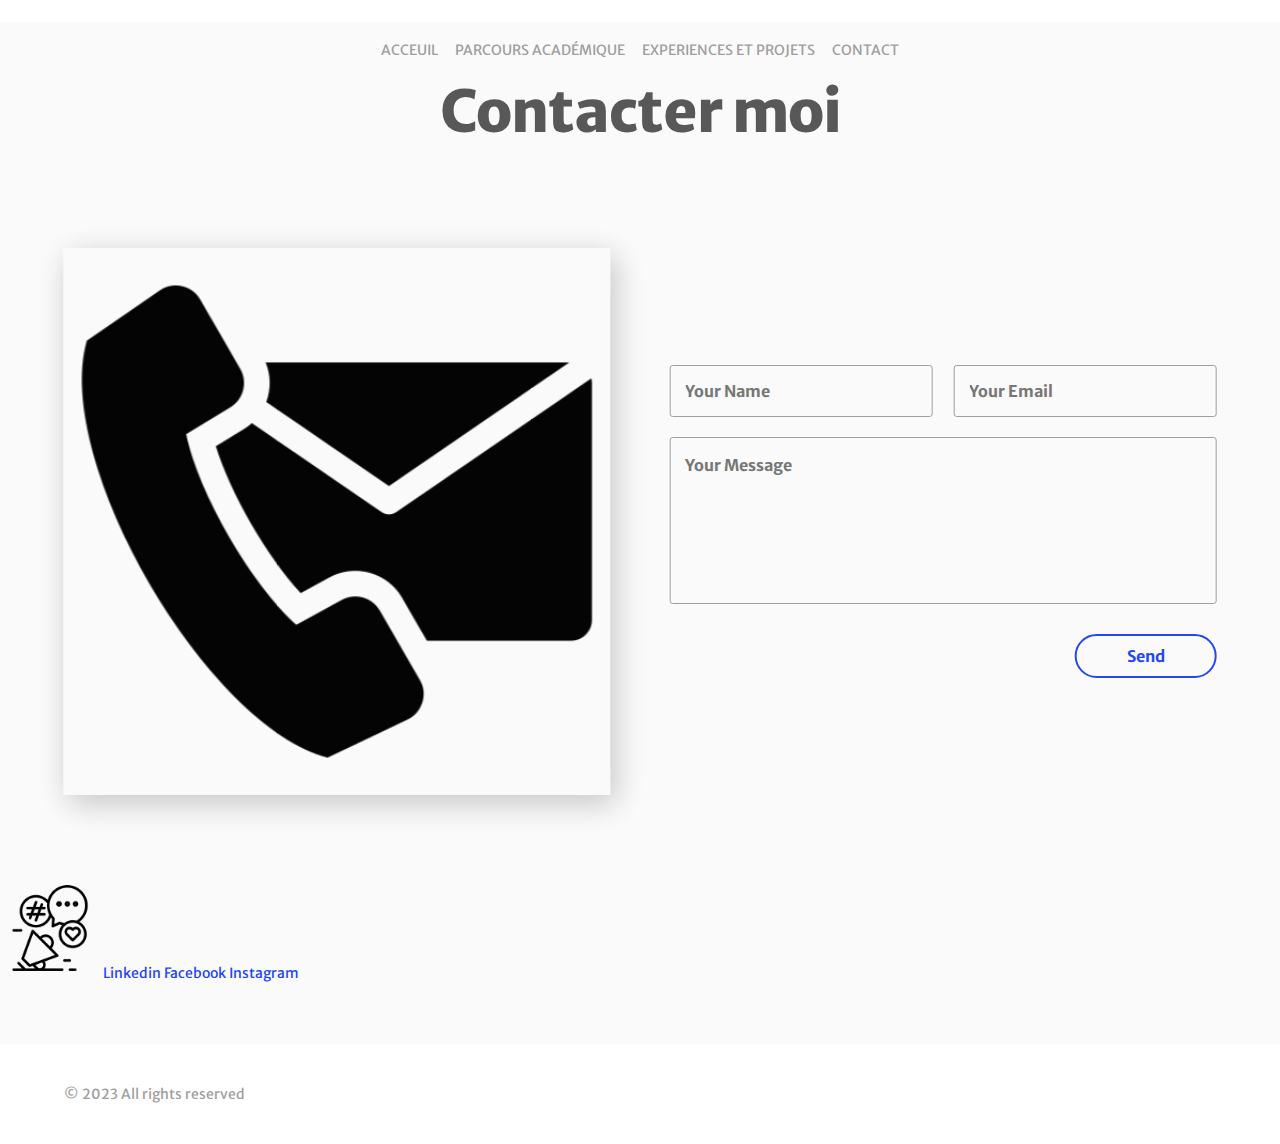
==== contact.html @ 33081915 "version2" ====
<!DOCTYPE html>
<html lang="en">
<head>
  <title>Contacter moi</title>
  <link rel="stylesheet" href="css/main.css">
</head>
<body>
	
	<!-- SECTION: Splashscreen --> 
	<div class="splashscreen">
		<div class="preloader">
			<span class="preloader__text">Loading</span>
		</div>
	</div> 
	<!-- END SECTION: Splashscreen -->
	
	<!-- SECTION: Intro -->
	<header class="header">
		<!-- SECTION: Navigation -->
	<div id="top" class="navigation">
		<div class="navigation__wrapper wrapper--large">
			<!-- <a class="navigation__logo logo" href="#0">Logo</a> -->
			<nav class="navigation__container">
				<ul class="navigation__list">
					<li><a href="index.html">Acceuil</a></li>
					<li><a href="parcours.html">Parcours académique</a></li>
					<li><a href="experience.html">experiences et projets</a></li>
					<li><a href="contact.html">contact</a></li>
				</ul>
			</nav>
		</div>
	</div>
	<!-- END SECTION: Navigation -->
	</header>
	<!-- END SECTION: Intro -->
	<br>
	<main role="main">		
		<!-- SECTION: Contact -->
		<section id="contact" class="contact">
			<h1 class="contact__heading title">Contacter moi</h1>
			<div class="contact__wrapper wrapper--large">
				<div class="contact__visual">
					<img src="images/contact-us.png" width="100px" >
				</div>
				<!-- Simple form setup: formspree.io -->
				<form class="contact__form">
					<input class="contact__form-el contact__form-el--name" type="text" placeholder="Your Name" spellcheck="false">
					<input class="contact__form-el contact__form-el--email" type="email" placeholder="Your Email" spellcheck="false">
					<textarea class="contact__form-el contact__form-el--message" placeholder="Your Message"></textarea>
					<input class="contact__form-el contact__form-el--submit" type="submit" value="Send">
				</form>
			</div>
			<br>
			<section class="socialmedia">
				<img src="images/social-media.png" width="100px">
				<a class="Linkedin_link" href="https://www.linkedin.com/in/aymen-chagra-247b461b4/?originalSubdomain=tn" target="_blank">Linkedin</a>
				<a class="Linkedin_link" href="https://www.facebook.com/medaymen.chagra/" target="_blank">Facebook</a>
				<a class="Linkedin_link" href="https://www.instagram.com/medaymenchagra/" target="_blank">Instagram</a>
			</section>
		</section>
		<!-- END SECTION: Contact -->
	</main>
	<!-- SECTION: Footer -->

	<footer class="footer">
		<div class="footer__wrapper wrapper--large">
			<p class="footer__copyright no-margin">&copy; 2023 All rights reserved</p>
			
		</div>
	</footer>
	<!-- END SECTION: Footer -->

	<script src="https://ajax.googleapis.com/ajax/libs/jquery/2.2.4/jquery.min.js"></script>
	<script src="js/functions-min.js"></script>

</body>
</html>
---- css/main.css ----
/*! normalize.css v3.0.2 | MIT License | git.io/normalize */@import 'https://fonts.googleapis.com/css?family=Allura|Merriweather+Sans:400,700,800';html{font-family:sans-serif;-ms-text-size-adjust:100%;-webkit-text-size-adjust:100%}body{margin:0}article,aside,details,figcaption,figure,footer,header,hgroup,main,menu,nav,section,summary{display:block}audio,canvas,progress,video{display:inline-block;vertical-align:baseline}audio:not([controls]){display:none;height:0}[hidden],template{display:none}a{background-color:transparent}a:active,a:hover{outline:0}abbr[title]{border-bottom:1px dotted}b,strong{font-weight:bold}dfn{font-style:italic}h1{font-size:2em;margin:0.67em 0}mark{background:#ff0;color:#000}small{font-size:80%}sub,sup{font-size:75%;line-height:0;position:relative;vertical-align:baseline}sup{top:-0.5em}sub{bottom:-0.25em}img{border:0}svg:not(:root){overflow:hidden}figure{margin:1em 40px}hr{box-sizing:content-box;height:0}pre{overflow:auto}code,kbd,pre,samp{font-family:monospace, monospace;font-size:1em}button,input,optgroup,select,textarea{color:inherit;font:inherit;margin:0}button{overflow:visible}button,select{text-transform:none}button,html input[type="button"],input[type="reset"],input[type="submit"]{-webkit-appearance:button;cursor:pointer}button[disabled],html input[disabled]{cursor:default}button::-moz-focus-inner,input::-moz-focus-inner{border:0;padding:0}input{line-height:normal}input[type="checkbox"],input[type="radio"]{box-sizing:border-box;padding:0}input[type="number"]::-webkit-inner-spin-button,input[type="number"]::-webkit-outer-spin-button{height:auto}input[type="search"]{-webkit-appearance:textfield;box-sizing:content-box}input[type="search"]::-webkit-search-cancel-button,input[type="search"]::-webkit-search-decoration{-webkit-appearance:none}fieldset{border:1px solid #c0c0c0;margin:0 2px;padding:0.35em 0.625em 0.75em}legend{border:0;padding:0}textarea{overflow:auto}optgroup{font-weight:bold}table{border-collapse:collapse;border-spacing:0}td,th{padding:0}body{background-color:#fff;font-size:14px;line-height:1.6;font-family:"Merriweather Sans",sans-serif;color:#9e9e9e;-webkit-font-smoothing:antialiased;-webkit-text-size-adjust:100%;overflow-x:hidden}.gigantic,.huge,.large,.bigger,.big,h1,h2,h3,h4,h5,h6{color:#222;font-weight:bold}.gigantic{font-size:110px;line-height:1.09;letter-spacing:-2px}.huge,h1{font-size:68px;line-height:1.05;letter-spacing:-1px}.large,h2{font-size:42px;line-height:1.14}.bigger,h3{font-size:26px;line-height:1.38}.big,h4{font-size:22px;line-height:1.38}.small,small{font-size:10px;line-height:1.2}p{margin:0 0 20px 0}em{font-style:italic}strong{font-weight:bold}hr{border:solid #ddd;border-width:1px 0 0;clear:both;margin:10px 0 30px;height:0}::-moz-selection{background:#FFF498}::selection{background:#FFF498}img::-moz-selection{background:transparent}img::selection{background:transparent}body{-webkit-tap-highlight-color:#FFF498}.no-margin{margin:0}.no-padding{padding:0}a{display:inline-block;color:#2046f2;text-decoration:none}ul,ol{margin:0;padding:0;list-style:none}input,textarea{outline:none}.bold{font-weight:700}.italic{font-style:italic}.wrapper,.wrapper--small,.wrapper--large{position:relative;max-width:90%;height:100%;margin:0 auto}.wrapper--small{width:980px}.wrapper--large{width:1170px}.splashscreen{position:fixed;top:0;left:0;display:-webkit-box;display:-webkit-flex;display:-ms-flexbox;display:flex;width:100%;height:100%;-webkit-box-align:center;-webkit-align-items:center;-ms-flex-align:center;align-items:center;-webkit-box-pack:center;-webkit-justify-content:center;-ms-flex-pack:center;justify-content:center;background-color:#fff;z-index:100;-webkit-transition:opacity .4s .4s;transition:opacity .4s .4s}.splashscreen--is-hidden{opacity:0}.splashscreen--is-hidden .preloader{opacity:0}.preloader{position:relative;width:200px;height:150px;-webkit-transition:opacity .4s;transition:opacity .4s}.preloader::before{content:"";position:absolute;top:0;left:0;right:45px;bottom:0;border:10px solid #2046f2;-webkit-animation:fadeInOut 1.6s linear infinite;animation:fadeInOut 1.6s linear infinite}.preloader__text{position:absolute;top:50%;right:0;-webkit-transform:translateY(-50%);transform:translateY(-50%);padding:10px 0;color:#585858;font-size:32px;font-weight:800;background-color:#fff}.logo{color:#585858;font-size:34px;font-weight:800;text-transform:uppercase}.transform-link{font-weight:700}.transform-link::after{content:"";display:block;width:100%;height:1px;background-color:#2046f2;-webkit-transition:-webkit-transform .2s ease-out;transition:-webkit-transform .2s ease-out;transition:transform .2s ease-out;transition:transform .2s ease-out, -webkit-transform .2s ease-out}.transform-link:hover::after{-webkit-transform:translateY(3px) scaleY(3);transform:translateY(3px) scaleY(3)}.button,button,input[type="submit"],input[type="reset"],input[type="button"]{display:inline-block;padding:5px 25px;color:#2046f2;font-weight:700;text-decoration:none;background-color:transparent;border-radius:25px;border:2px solid #2046f2;cursor:pointer;-webkit-transition:.2s all ease-in-out;transition:.2s all ease-in-out}.button:hover,.button:active,.button:focus,button:hover,button:active,button:focus,input[type="submit"]:hover,input[type="submit"]:active,input[type="submit"]:focus,input[type="reset"]:hover,input[type="reset"]:active,input[type="reset"]:focus,input[type="button"]:hover,input[type="button"]:active,input[type="button"]:focus{color:#6882f6;border-color:#6882f6}.blurb--framed{padding:15px 0;background-color:#fafafa}.blurb__heading{margin:0 0 15px 0;color:#585858;font-size:58px;font-weight:800}.blurb__copy{font-weight:700}.blurb__copy--tight{max-width:300px}.title{margin:0 0 45px 0;color:#585858;font-size:58px;font-weight:800;text-align:center}@-webkit-keyframes fadeInOut{0%{opacity:1}50%{opacity:.5}100%{opacity:1}}@keyframes fadeInOut{0%{opacity:1}50%{opacity:.5}100%{opacity:1}}@-webkit-keyframes scrollDown{0%{-webkit-transform:translate(-12px, 0px);transform:translate(-12px, 0px);opacity:0}75%{-webkit-transform:translate(-12px, 45px);transform:translate(-12px, 45px);opacity:1}100%{-webkit-transform:translate(-12px, 45px);transform:translate(-12px, 45px);opacity:0}}@keyframes scrollDown{0%{-webkit-transform:translate(-12px, 0px);transform:translate(-12px, 0px);opacity:0}75%{-webkit-transform:translate(-12px, 45px);transform:translate(-12px, 45px);opacity:1}100%{-webkit-transform:translate(-12px, 45px);transform:translate(-12px, 45px);opacity:0}}@-webkit-keyframes scaleUp{0%{-webkit-transform:scale(.95);transform:scale(.95)}100%{-webkit-transform:scale(1);transform:scale(1)}}@keyframes scaleUp{0%{-webkit-transform:scale(.95);transform:scale(.95)}100%{-webkit-transform:scale(1);transform:scale(1)}}.navigation{position:absolute;width:100%;height:100px;z-index:10}.navigation__wrapper{display:-webkit-box;display:-webkit-flex;display:-ms-flexbox;display:flex;-webkit-box-align:center;-webkit-align-items:center;-ms-flex-align:center;align-items:center;-webkit-box-pack:justify;-webkit-justify-content:space-between;-ms-flex-pack:justify;justify-content:space-between}.navigation__container{position:absolute;top:50%;left:50%;-webkit-transform:translate(-50%, -50%);transform:translate(-50%, -50%);width:45%}.navigation__list{display:-webkit-box;display:-webkit-flex;display:-ms-flexbox;display:flex;-webkit-box-pack:justify;-webkit-justify-content:space-between;-ms-flex-pack:justify;justify-content:space-between}.navigation__list>li a{color:#9e9e9e;text-transform:uppercase;-webkit-transition:color .2s ease-in-out;transition:color .2s ease-in-out}.navigation__list>li a:hover{color:#787878}.navigation__burger{display:none}@media (max-width: 991px){.navigation__cta{display:none}.navigation__container{position:fixed;top:0;left:0;-webkit-transform:translate(0, 0);transform:translate(0, 0);display:-webkit-box;display:-webkit-flex;display:-ms-flexbox;display:flex;width:100%;height:100%;-webkit-box-align:center;-webkit-align-items:center;-ms-flex-align:center;align-items:center;-webkit-box-pack:center;-webkit-justify-content:center;-ms-flex-pack:center;justify-content:center;background-color:#fff;opacity:0;visibility:hidden;-webkit-transition:visibility 0s .4s,opacity .4s;transition:visibility 0s .4s,opacity .4s}.navigation__container--is-open{opacity:1;visibility:visible;-webkit-transition:visibility 0s,opacity .4s;transition:visibility 0s,opacity .4s}.navigation__container--is-open .navigation__list>li:nth-child(1) a{-webkit-transition:color .2s ease-in-out,-webkit-transform .2s .4s;transition:color .2s ease-in-out,-webkit-transform .2s .4s;transition:transform .2s .4s,color .2s ease-in-out;transition:transform .2s .4s,color .2s ease-in-out,-webkit-transform .2s .4s}.navigation__container--is-open .navigation__list>li:nth-child(2) a{-webkit-transition:color .2s ease-in-out,-webkit-transform .2s .6s;transition:color .2s ease-in-out,-webkit-transform .2s .6s;transition:transform .2s .6s,color .2s ease-in-out;transition:transform .2s .6s,color .2s ease-in-out,-webkit-transform .2s .6s}.navigation__container--is-open .navigation__list>li:nth-child(3) a{-webkit-transition:color .2s ease-in-out,-webkit-transform .2s .8s;transition:color .2s ease-in-out,-webkit-transform .2s .8s;transition:transform .2s .8s,color .2s ease-in-out;transition:transform .2s .8s,color .2s ease-in-out,-webkit-transform .2s .8s}.navigation__container--is-open .navigation__list>li:nth-child(4) a{-webkit-transition:color .2s ease-in-out,-webkit-transform .2s 1s;transition:color .2s ease-in-out,-webkit-transform .2s 1s;transition:transform .2s 1s,color .2s ease-in-out;transition:transform .2s 1s,color .2s ease-in-out,-webkit-transform .2s 1s}.navigation__container--is-open .navigation__list>li a{-webkit-transform:translateY(0);transform:translateY(0)}.navigation__container--is-open .navigation__list>li a:hover{color:#c4c4c4}.navigation__list{height:250px;-webkit-box-orient:vertical;-webkit-box-direction:normal;-webkit-flex-direction:column;-ms-flex-direction:column;flex-direction:column;-webkit-box-align:center;-webkit-align-items:center;-ms-flex-align:center;-ms-grid-row-align:center;align-items:center}.navigation__list>li{overflow:hidden}.navigation__list>li a{-webkit-transform:translateY(100%);transform:translateY(100%);color:#585858;font-weight:700;-webkit-transition:-webkit-transform 0s .4s;transition:-webkit-transform 0s .4s;transition:transform 0s .4s;transition:transform 0s .4s, -webkit-transform 0s .4s}.navigation__burger{position:relative;display:-webkit-box;display:-webkit-flex;display:-ms-flexbox;display:flex;width:35px;height:27px;-webkit-box-orient:vertical;-webkit-box-direction:normal;-webkit-flex-direction:column;-ms-flex-direction:column;flex-direction:column;-webkit-box-pack:justify;-webkit-justify-content:space-between;-ms-flex-pack:justify;justify-content:space-between;cursor:pointer}.navigation__burger--is-open .navigation__burger-el{-webkit-transition:opacity .2s,-webkit-transform .4s;transition:opacity .2s,-webkit-transform .4s;transition:transform .4s,opacity .2s;transition:transform .4s,opacity .2s,-webkit-transform .4s}.navigation__burger--is-open .navigation__burger-el--top{-webkit-transform:rotate(45deg);transform:rotate(45deg)}.navigation__burger--is-open .navigation__burger-el--bottom{-webkit-transform:rotate(-45deg);transform:rotate(-45deg)}.navigation__burger--is-open .navigation__burger-el--middle{opacity:0}.navigation__burger-el{display:block;width:100%;height:3px;background-color:#585858;-webkit-transition:opacity .2s .2s,-webkit-transform .4s;transition:opacity .2s .2s,-webkit-transform .4s;transition:transform .4s,opacity .2s .2s;transition:transform .4s,opacity .2s .2s,-webkit-transform .4s}.navigation__burger-el--top{-webkit-transform-origin:left top;transform-origin:left top}.navigation__burger-el--bottom{-webkit-transform-origin:left bottom;transform-origin:left bottom}}.scroll-lock{position:fixed;width:100%;height:100%;overflow:hidden}.introduction{position:relative;display:-webkit-box;display:-webkit-flex;display:-ms-flexbox;display:flex;width:100%;height:100vh;-webkit-box-align:center;-webkit-align-items:center;-ms-flex-align:center;align-items:center;-webkit-box-pack:center;-webkit-justify-content:center;-ms-flex-pack:center;justify-content:center}.introduction::before{content:"JM";position:absolute;top:50%;left:50%;-webkit-transform:translate(-50%, -50%);transform:translate(-50%, -50%);font-size:40vw;font-weight:800;opacity:.05}.introduction__content{color:#9e9e9e;font-size:16px;font-weight:800}.introduction__content-el{display:block}.introduction__content-el--name{-webkit-transform:translateX(-30px);transform:translateX(-30px);opacity:0}.introduction__content-el--description{-webkit-transform:matrix(1.0110731102, 0, 0, 1.0110731102, 0, 0);transform:matrix(1.0110731102, 0, 0, 1.0110731102, 0, 0);margin:10px 0;color:#fff;font-size:16vw;text-align:center;text-transform:uppercase;text-shadow:10px 18px 35px rgba(88,88,88,0.23)}.introduction__content-el--job{-webkit-transform:translateX(30px);transform:translateX(30px);text-align:right;opacity:0}.introduction__arrow{position:absolute;bottom:10%;left:50%;-webkit-transform:translate(-12px, 0px);transform:translate(-12px, 0px);width:24px;fill:#2046f2;-webkit-animation:scrollDown 1.6s infinite;animation:scrollDown 1.6s infinite}@media (min-width: 1440px){.introduction::before{font-size:576px}.introduction__content-el--description{font-size:230px}}@media (max-height: 540px){.introduction__arrow{-webkit-animation:none;animation:none}}.about{position:relative;width:100%;height:625px;background-color:#fafafa}.about__wrapper{display:-webkit-box;display:-webkit-flex;display:-ms-flexbox;display:flex;-webkit-box-align:center;-webkit-align-items:center;-ms-flex-align:center;align-items:center;-webkit-box-pack:end;-webkit-justify-content:flex-end;-ms-flex-pack:end;justify-content:flex-end}.about__wrapper::before{content:"";position:absolute;top:45px;left:0;right:120px;bottom:45px;border:10px solid #2046f2}.about__visual{position:absolute;left:45px;bottom:0;z-index:2}.about__content{position:relative;z-index:1}.about__content-signature{position:absolute;bottom:-175px;left:0;font-size:30px;font-family:"Allura",cursive}@media (max-width: 991px){.about{padding:60px 0}.about__wrapper{-webkit-box-align:start;-webkit-align-items:flex-start;-ms-flex-align:start;-ms-grid-row-align:flex-start;align-items:flex-start;-webkit-box-pack:center;-webkit-justify-content:center;-ms-flex-pack:center;justify-content:center}.about__wrapper::before{right:0;bottom:0}.about__visual{bottom:-60px;left:50%;-webkit-transform:translateX(-50%);transform:translateX(-50%)}.about__content{text-align:center}.about__content-blurb{padding:0 15px}.about__content-blurb h2{font-size:48px}.about__content-blurb p{margin-bottom:10px}.about__content-signature{position:static;font-size:24px}}@media (max-width: 767px){.about{height:540px}.about__visual{width:335px}.about__content-blurb h2{font-size:32px}}@media (max-width: 480px){.about{height:480px}.about__wrapper::before{display:none}.about__visual{width:290px;max-width:100%}}.app-design{position:relative;width:100%;padding:180px 0;overflow:hidden}.app-design__visual{position:absolute;top:35px;left:45%;width:1036px;height:659px;margin:0;background-image:url("../img/app-design-visual.png");background-position:center;background-size:100%;background-repeat:no-repeat}@media (max-width: 991px){.app-design__content h2{font-size:48px}.app-design__visual{width:922px;height:586px}}@media (max-width: 767px){.app-design{height:400px;padding:60px 0}.app-design__content{text-align:center}.app-design__content h2{font-size:32px}.app-design__content h2 br{display:none}.app-design__content p{margin:0 auto 20px auto}.app-design__visual{top:auto;left:50%;bottom:-175px;-webkit-transform:translateX(-50%);transform:translateX(-50%);width:679px;height:439px}}@media (max-width: 480px){.app-design__visual{bottom:-100px;width:576px;height:366px}}.web-design{position:relative;width:100%;padding:200px 0;background-color:#fafafa;overflow:hidden}.web-design__wrapper{display:-webkit-box;display:-webkit-flex;display:-ms-flexbox;display:flex;-webkit-box-pack:end;-webkit-justify-content:flex-end;-ms-flex-pack:end;justify-content:flex-end}.web-design__visual{position:absolute;top:50%;right:52%;-webkit-transform:translateY(-45%);transform:translateY(-45%);width:828px;height:581px;margin:0;background-image:url("../img/web-design-visual.png");background-position:center;background-size:100%;background-repeat:no-repeat}@media (max-width: 991px){.web-design__content h2{font-size:48px}.web-design__visual{right:45%;width:741px;height:520px}}@media (max-width: 767px){.web-design{height:525px;padding:60px 0}.web-design__wrapper{-webkit-box-pack:center;-webkit-justify-content:center;-ms-flex-pack:center;justify-content:center}.web-design__content{text-align:center}.web-design__content h2{font-size:32px}.web-design__content h2 br{display:none}.web-design__visual{top:auto;right:auto;left:50%;bottom:0;-webkit-transform:translateX(-50%);transform:translateX(-50%);width:523px;height:376px}}@media (max-width: 480px){.web-design{height:425px}.web-design__visual{width:392px;height:275px}}.work{position:relative;width:100%;padding:120px 0 60px 0;background-color:#fafafa}.work__list{position:relative;padding:60px 0}.work__list::before{content:"";position:absolute;top:0;left:175px;right:125px;bottom:0;border:10px solid #2046f2}.work__list-el{display:none}.work__list-el--is-active{display:-webkit-box;display:-webkit-flex;display:-ms-flexbox;display:flex;-webkit-box-align:center;-webkit-align-items:center;-ms-flex-align:center;align-items:center;-webkit-box-pack:justify;-webkit-justify-content:space-between;-ms-flex-pack:justify;justify-content:space-between}.work__list-el--is-active .work__content-blurb h3,.work__list-el--is-active .work__content-blurb p{-webkit-animation:scaleUp .6s;animation:scaleUp .6s}.work__list-el--is-active .work__visual{-webkit-animation:scaleUp .6s;animation:scaleUp .6s}.work__content{position:relative;width:42.5%;z-index:1}.work__content-blurb h3{font-size:54px}.work__content-blurb p{max-width:350px}.work__visual{position:relative;width:52.5%;box-shadow:5px 8px 30px 1px rgba(0,0,0,0.21);z-index:2}.work__visual img{display:block;width:100%}.work__navigation{display:-webkit-box;display:-webkit-flex;display:-ms-flexbox;display:flex;width:100px;-webkit-box-pack:justify;-webkit-justify-content:space-between;-ms-flex-pack:justify;justify-content:space-between;margin:45px auto 0 auto}.work__navigation-el{display:block;width:12px;height:12px;background-color:#e0e0e0;border-radius:50%;cursor:pointer}.work__navigation-el--is-active{background-color:transparent;box-shadow:0 0 0 2px #585858}@media (max-width: 991px){.work{padding:90px 0 60px 0}.work__heading{font-size:48px}.work__list{padding:0}.work__list::before{top:45px;left:0;right:0;bottom:45px}.work__list-el--is-active{-webkit-box-orient:vertical;-webkit-box-direction:normal;-webkit-flex-direction:column;-ms-flex-direction:column;flex-direction:column}.work__content{width:auto;max-width:100%;margin-bottom:45px;text-align:center}.work__content-blurb{padding:0 15px}.work__content-blurb h3{font-size:42px}.work__content-blurb p{max-width:300px}.work__visual{width:600px;max-width:75%}}@media (max-width: 767px){.work__heading{font-size:32px}.work__content-blurb h3{font-size:30px}}@media (max-width: 480px){.work__list::before{display:none}.work__visual{max-width:100%}}.blog{position:relative;padding:60px 0}.blog__wrapper{display:-webkit-box;display:-webkit-flex;display:-ms-flexbox;display:flex;-webkit-box-pack:justify;-webkit-justify-content:space-between;-ms-flex-pack:justify;justify-content:space-between}.blog__post{width:33.33%;margin-right:30px}.blog__post:last-child{margin-right:0}.blog__post-thumbnail{width:100%;box-shadow:5px 8px 30px 1px rgba(0,0,0,0.21)}.blog__post-thumbnail img{display:block;width:100%}.blog__post-excerpt h3{color:#585858;font-size:24px}.blog__view-more{margin-top:90px;text-align:center}.blog__view-more--el{padding:8px 30px}@media (max-width: 991px){.blog__heading{font-size:48px}.blog__wrapper{-webkit-box-orient:vertical;-webkit-box-direction:normal;-webkit-flex-direction:column;-ms-flex-direction:column;flex-direction:column;-webkit-box-align:center;-webkit-align-items:center;-ms-flex-align:center;-ms-grid-row-align:center;align-items:center}.blog__post{width:450px;max-width:100%;margin:0 0 45px 0}.blog__post:last-child{margin-bottom:0}.blog__post-excerpt{text-align:center}.blog__post-excerpt h3{margin-bottom:10px}}@media (max-width: 767px){.blog__heading{font-size:32px}}.contact{position:relative;padding:60px 0;background-color:#fafafa}.contact__wrapper{display:-webkit-box;display:-webkit-flex;display:-ms-flexbox;display:flex;-webkit-box-align:center;-webkit-align-items:center;-ms-flex-align:center;align-items:center;-webkit-box-pack:justify;-webkit-justify-content:space-between;-ms-flex-pack:justify;justify-content:space-between;padding:60px 0}.contact__wrapper::before{content:"";position:absolute;top:0;left:75px;right:75px;bottom:0;border:10px solid #2046f2}.contact__visual{position:relative;width:47.5%;box-shadow:5px 8px 30px 1px rgba(0,0,0,0.21);z-index:2}.contact__visual img{display:block;width:100%}.contact__form{position:relative;display:-webkit-box;display:-webkit-flex;display:-ms-flexbox;display:flex;width:47.5%;-webkit-flex-wrap:wrap;-ms-flex-wrap:wrap;flex-wrap:wrap;-webkit-box-pack:justify;-webkit-justify-content:space-between;-ms-flex-pack:justify;justify-content:space-between;padding:15px 0;background-color:#fafafa;z-index:1}.contact__form-el{padding:0 0 0 15px;font-size:16px;font-weight:700;background-color:transparent;border:1px solid #9e9e9e;border-radius:3px}.contact__form-el--name,.contact__form-el--email{width:45%;height:50px}.contact__form-el--message{width:100%;height:150px;margin:20px 0 30px 0;padding-top:15px;resize:none}.contact__form input[type="submit"]{margin-left:auto;padding:10px 50px}@media (max-width: 991px){.contact__heading{font-size:48px}.contact__wrapper{-webkit-box-orient:vertical;-webkit-box-direction:normal;-webkit-flex-direction:column;-ms-flex-direction:column;flex-direction:column;padding:0}.contact__wrapper::before{top:45px;left:0;right:0;bottom:45px}.contact__visual{width:600px;max-width:75%;-webkit-box-ordinal-group:3;-webkit-order:2;-ms-flex-order:2;order:2}.contact__form{width:600px;max-width:75%;margin-bottom:45px;padding:0 15px}}@media (max-width: 767px){.contact__heading{font-size:32px}.contact__form-el--name,.contact__form-el--email{width:100%}.contact__form-el--name{margin-bottom:10px}.contact__form-el--message{margin:10px 0 20px 0}}@media (max-width: 480px){.contact__wrapper::before{display:none}.contact__visual{max-width:100%}.contact__form{max-width:100%;padding:0}.contact__form-el--name,.contact__form-el--email{height:40px}.contact__form-el--message{height:90px}}.footer{position:relative;width:100%;height:100px}.footer__wrapper{display:-webkit-box;display:-webkit-flex;display:-ms-flexbox;display:flex;-webkit-box-align:center;-webkit-align-items:center;-ms-flex-align:center;align-items:center;-webkit-box-pack:justify;-webkit-justify-content:space-between;-ms-flex-pack:justify;justify-content:space-between}.footer__logo{position:absolute;top:50%;left:50%;-webkit-transform:translate(-50%, -50%);transform:translate(-50%, -50%)}.footer__arrow{display:-webkit-box;display:-webkit-flex;display:-ms-flexbox;display:flex;width:50px;height:50px;-webkit-box-align:center;-webkit-align-items:center;-ms-flex-align:center;align-items:center;-webkit-box-pack:center;-webkit-justify-content:center;-ms-flex-pack:center;justify-content:center}.footer__arrow-el{width:24px;fill:#2046f2}@media (max-width: 767px){.footer{height:150px;padding:30px 0}.footer__wrapper{-webkit-box-orient:vertical;-webkit-box-direction:normal;-webkit-flex-direction:column;-ms-flex-direction:column;flex-direction:column}.footer__copyright{-webkit-box-ordinal-group:4;-webkit-order:3;-ms-flex-order:3;order:3}.footer__logo{position:static;-webkit-transform:translate(0, 0);transform:translate(0, 0);-webkit-box-ordinal-group:3;-webkit-order:2;-ms-flex-order:2;order:2}}
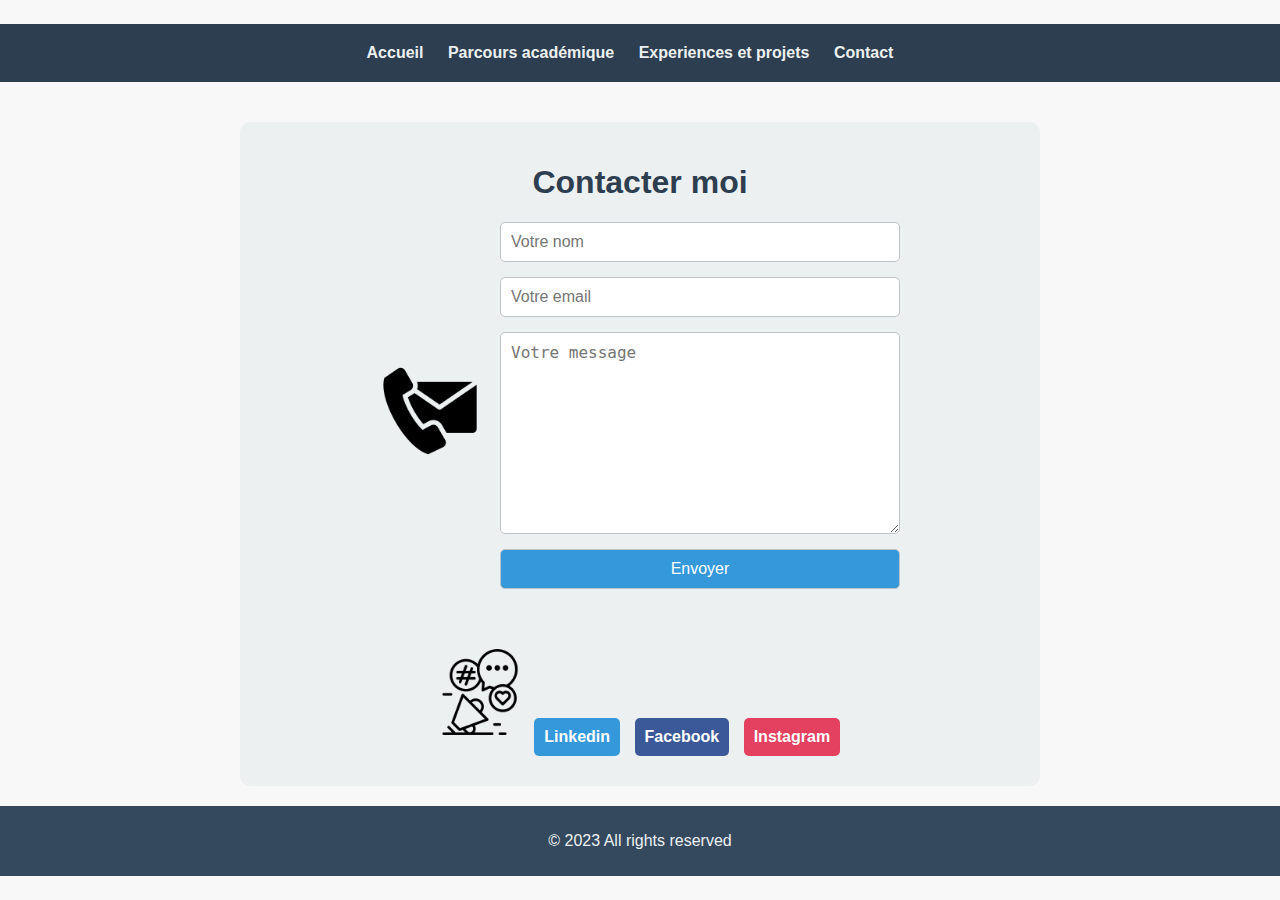
==== commit 8ca23f35: "version4" ====
--- a/contact.html
+++ b/contact.html
@@ -3,75 +3,201 @@
 <head>
   <title>Contacter moi</title>
   <link rel="stylesheet" href="css/main.css">
+  <style>
+    body {
+      font-family: 'Arial', sans-serif;
+      background-color: #f8f8f8;
+      margin: 0;
+      padding: 0;
+      color: #333;
+      display: flex;
+      flex-direction: column;
+      align-items: center;
+      justify-content: center;
+      min-height: 100vh;
+    }
+
+    header {
+      background-color: #2c3e50;
+      color: #ecf0f1;
+      padding: 20px 0;
+      text-align: center;
+      width: 100%;
+    }
+
+    .navigation__list {
+      list-style: none;
+      padding: 0;
+      margin: 0;
+    }
+
+    .navigation__list li {
+      display: inline-block;
+      margin-right: 20px;
+    }
+
+    .navigation__list a {
+      text-decoration: none;
+      color: #ecf0f1;
+      font-weight: bold;
+      font-size: 16px;
+    }
+
+    main {
+      padding: 20px;
+      width: 100%;
+      max-width: 800px; /* Adjust the max-width as needed */
+      text-align: left;
+    }
+
+    .contact {
+      background-color: #ecf0f1;
+      padding: 20px;
+      margin-top: 20px;
+      border-radius: 10px;
+      text-align: center;
+    }
+
+    .contact__heading {
+      color: #2c3e50;
+    }
+
+    .contact__wrapper {
+      display: flex;
+      align-items: center;
+      justify-content: center;
+    }
+
+    .contact__visual {
+      margin-right: 20px;
+    }
+
+    .contact__visual img {
+      width: 100px;
+    }
+
+    .contact__form {
+      display: flex;
+      flex-direction: column;
+    }
+
+    .contact__form-el {
+      margin-bottom: 15px;
+      padding: 10px;
+      border: 1px solid #bdc3c7;
+      border-radius: 5px;
+      font-size: 16px;
+    }
+
+    .contact__form-el--submit {
+      background-color: #3498db;
+      color: #fff;
+      cursor: pointer;
+    }
+
+    .socialmedia {
+      margin-top: 20px;
+      text-align: center;
+    }
+
+    .socialmedia img {
+      width: 100px;
+    }
+
+    .Linkedin_link,
+    .Facebook_link,
+    .Instagram_link {
+      display: inline-block;
+      margin-right: 10px;
+      margin-bottom: 10px;
+      padding: 10px;
+      text-decoration: none;
+      color: #fff;
+      font-weight: bold;
+      border-radius: 5px;
+      transition: background-color 0.3s ease-in-out;
+    }
+
+    .Linkedin_link {
+      background-color: #3498db;
+    }
+
+    .Facebook_link {
+      background-color: #3b5998;
+    }
+
+    .Instagram_link {
+      background-color: #e4405f;
+    }
+
+    .Linkedin_link:hover,
+    .Facebook_link:hover,
+    .Instagram_link:hover {
+      background-color: #2980b9;
+    }
+
+    .footer {
+      background-color: #34495e;
+      color: #ecf0f1;
+      padding: 10px 0;
+      text-align: center;
+      width: 100%;
+    }
+		form{
+			width:400px;
+		}
+		form textarea{
+			height:180px;
+		}
+
+
+  </style>
 </head>
 <body>
-	
-	<!-- SECTION: Splashscreen --> 
-	<div class="splashscreen">
-		<div class="preloader">
-			<span class="preloader__text">Loading</span>
-		</div>
-	</div> 
-	<!-- END SECTION: Splashscreen -->
-	
-	<!-- SECTION: Intro -->
-	<header class="header">
-		<!-- SECTION: Navigation -->
-	<div id="top" class="navigation">
-		<div class="navigation__wrapper wrapper--large">
-			<!-- <a class="navigation__logo logo" href="#0">Logo</a> -->
-			<nav class="navigation__container">
-				<ul class="navigation__list">
-					<li><a href="index.html">Acceuil</a></li>
-					<li><a href="parcours.html">Parcours académique</a></li>
-					<li><a href="experience.html">experiences et projets</a></li>
-					<li><a href="contact.html">contact</a></li>
-				</ul>
-			</nav>
-		</div>
-	</div>
-	<!-- END SECTION: Navigation -->
-	</header>
-	<!-- END SECTION: Intro -->
-	<br>
-	<main role="main">		
-		<!-- SECTION: Contact -->
-		<section id="contact" class="contact">
-			<h1 class="contact__heading title">Contacter moi</h1>
-			<div class="contact__wrapper wrapper--large">
-				<div class="contact__visual">
-					<img src="images/contact-us.png" width="100px" >
-				</div>
-				<!-- Simple form setup: formspree.io -->
-				<form class="contact__form">
-					<input class="contact__form-el contact__form-el--name" type="text" placeholder="Your Name" spellcheck="false">
-					<input class="contact__form-el contact__form-el--email" type="email" placeholder="Your Email" spellcheck="false">
-					<textarea class="contact__form-el contact__form-el--message" placeholder="Your Message"></textarea>
-					<input class="contact__form-el contact__form-el--submit" type="submit" value="Send">
-				</form>
-			</div>
-			<br>
-			<section class="socialmedia">
-				<img src="images/social-media.png" width="100px">
-				<a class="Linkedin_link" href="https://www.linkedin.com/in/aymen-chagra-247b461b4/?originalSubdomain=tn" target="_blank">Linkedin</a>
-				<a class="Linkedin_link" href="https://www.facebook.com/medaymen.chagra/" target="_blank">Facebook</a>
-				<a class="Linkedin_link" href="https://www.instagram.com/medaymenchagra/" target="_blank">Instagram</a>
-			</section>
-		</section>
-		<!-- END SECTION: Contact -->
-	</main>
-	<!-- SECTION: Footer -->
-
-	<footer class="footer">
-		<div class="footer__wrapper wrapper--large">
-			<p class="footer__copyright no-margin">&copy; 2023 All rights reserved</p>
-			
-		</div>
-	</footer>
-	<!-- END SECTION: Footer -->
-
-	<script src="https://ajax.googleapis.com/ajax/libs/jquery/2.2.4/jquery.min.js"></script>
-	<script src="js/functions-min.js"></script>
-
+  
+  <header class="header">
+    <div id="top" class="navigation">
+      <div class="navigation__wrapper wrapper--large">
+        <nav class="navigation__container">
+          <ul class="navigation__list">
+            <li><a href="index.html">Accueil</a></li>
+            <li><a href="parcours.html">Parcours académique</a></li>
+            <li><a href="experience.html">Experiences et projets</a></li>
+            <li><a href="contact.html">Contact</a></li>
+          </ul>
+        </nav>
+      </div>
+    </div>
+  </header>
+
+  <main role="main">		
+    <section id="contact" class="contact">
+      <h1 class="contact__heading title">Contacter moi</h1>
+      <div class="contact__wrapper wrapper--large">
+        <div class="contact__visual">
+          <img src="images/contact-us.png" width="100px" alt="Contact Us">
+        </div>
+        <form class="contact__form">
+          <input class="contact__form-el contact__form-el--name" type="text" placeholder="Votre nom" spellcheck="false">
+          <input class="contact__form-el contact__form-el--email" type="email" placeholder="Votre email" spellcheck="false">
+          <textarea class="contact__form-el contact__form-el--message" placeholder="Votre message"></textarea>
+          <input class="contact__form-el contact__form-el--submit" type="submit" value="Envoyer">
+        </form>
+      </div>
+      <br>
+      <section class="socialmedia">
+        <img src="images/social-media.png" width="100px" alt="Social Media">
+        <a class="Linkedin_link" href="https://www.linkedin.com/in/aymen-chagra-247b461b4/?originalSubdomain=tn" target="_blank">Linkedin</a>
+        <a class="Facebook_link" href="https://www.facebook.com/medaymen.chagra/" target="_blank">Facebook</a>
+        <a class="Instagram_link" href="https://www.instagram.com/medaymenchagra/" target="_blank">Instagram</a>
+      </section>
+    </section>
+  </main>
+
+  <footer class="footer">
+    <div class="footer__wrapper wrapper--large">
+      <p class="footer__copyright no-margin">&copy; 2023 All rights reserved</p>
+    </div>
+  </footer>
 </body>
-</html>+</html>
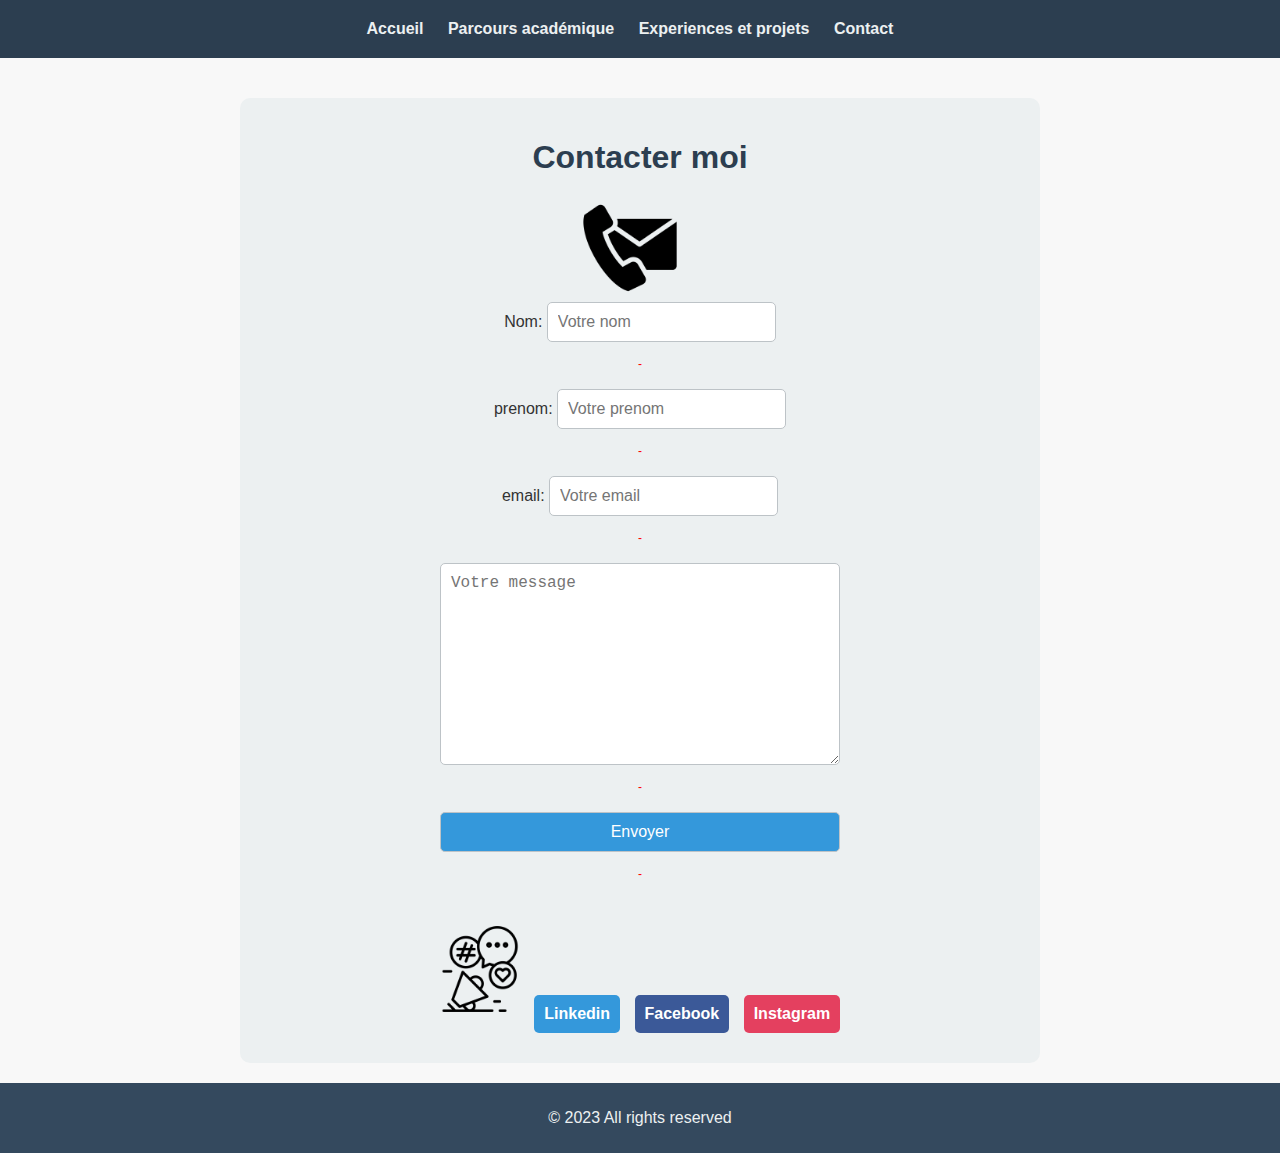
==== commit 46586779: "version5" ====
--- a/contact.html
+++ b/contact.html
@@ -143,13 +143,19 @@
       text-align: center;
       width: 100%;
     }
-		form{
-			width:400px;
-		}
-		form textarea{
-			height:180px;
-		}
-
+
+    form {
+      width: 400px;
+    }
+
+    form textarea {
+      height: 180px;
+    }
+
+    form .errorMsg {
+      color: red;
+      font-size: 12px;
+    }
 
   </style>
 </head>
@@ -173,15 +179,34 @@
   <main role="main">		
     <section id="contact" class="contact">
       <h1 class="contact__heading title">Contacter moi</h1>
+      <div class="contact__visual">
+        <img src="images/contact-us.png" width="100px" alt="Contact Us">
+      </div>
       <div class="contact__wrapper wrapper--large">
-        <div class="contact__visual">
-          <img src="images/contact-us.png" width="100px" alt="Contact Us">
-        </div>
         <form class="contact__form">
-          <input class="contact__form-el contact__form-el--name" type="text" placeholder="Votre nom" spellcheck="false">
-          <input class="contact__form-el contact__form-el--email" type="email" placeholder="Votre email" spellcheck="false">
+          <div>
+            <span>Nom:</span>
+            <input class="contact__form-el contact__form-el--name" type="text" placeholder="Votre nom" spellcheck="false">            
+          </div>
+          <Span class="errorMsg" id="nonError"> -</Span>
+          <br>
+          <div>
+            <span>prenom:</span>
+            <input class="contact__form-el contact__form-el--lastename" type="text" placeholder="Votre prenom" spellcheck="false">
+          </div>
+          <Span class="errorMsg" id="prenomError"> -</Span>
+          <br>
+          <div>
+            <span>email:</span>
+            <input class="contact__form-el contact__form-el--email" type="email" placeholder="Votre email" spellcheck="false">
+          </div>
+          <Span class="errorMsg" id="emailError"> -</Span>
+          <br>
           <textarea class="contact__form-el contact__form-el--message" placeholder="Votre message"></textarea>
-          <input class="contact__form-el contact__form-el--submit" type="submit" value="Envoyer">
+          <Span class="errorMsg" id="messageError"> -</Span>
+          <br>
+          <button class="contact__form-el contact__form-el--submit">Envoyer</button>
+          <Span class="errorMsg" id="envoieError"> -</Span>         
         </form>
       </div>
       <br>
@@ -199,5 +224,104 @@
       <p class="footer__copyright no-margin">&copy; 2023 All rights reserved</p>
     </div>
   </footer>
+
+  <script>
+    document.addEventListener('DOMContentLoaded', function () {
+      // Fonction pour vérifier la présence de caractères numériques dans le nom et le prénom
+      function checkNameFields() {
+        const nameField = document.querySelector('.contact__form-el--name');
+        const lastnameField = document.querySelector('.contact__form-el--lastename');
+
+        const nameError = document.querySelector('#nonError');
+        const prenomError = document.querySelector('#prenomError');
+
+        const nameRegex = /^[A-Za-z]+$/; // Only alphabetic characters
+
+        if (!nameField.value || nameRegex.test(nameField.value)) {
+          nameError.textContent = '';
+        } else {
+          nameError.textContent = 'Le nom ne doit pas contenir de caractères spéciaux ou chiffres';
+        }
+
+        if (!lastnameField.value || nameRegex.test(lastnameField.value)) {
+          prenomError.textContent = '';
+        } else {
+          prenomError.textContent = 'Le prénom ne doit pas contenir de caractères spéciaux ou chiffres';
+        }
+      }
+
+      // Fonction pour valider le format de l'adresse e-mail
+      function checkEmailField() {
+        const emailField = document.querySelector('.contact__form-el--email');
+        const emailError = document.querySelector('#emailError');
+
+        const emailRegex = /^[^\s@]+@[^\s@]+\.[^\s@]+$/;
+
+        if (!emailField.value || emailRegex.test(emailField.value)) {
+          emailError.textContent = '';
+        } else {
+          emailError.textContent = 'Veuillez saisir une adresse e-mail valide';
+        }
+      }
+
+      // Fonction pour vérifier si les champs ne sont pas vides
+      function checkEmptyFields() {
+        const nameField = document.querySelector('.contact__form-el--name');
+        const lastnameField = document.querySelector('.contact__form-el--lastename');
+        const emailField = document.querySelector('.contact__form-el--email');
+        const messageField = document.querySelector('.contact__form-el--message');
+
+        const nameError = document.querySelector('#nonError');
+        const prenomError = document.querySelector('#prenomError');
+        const emailError = document.querySelector('#emailError');
+        const messageError = document.querySelector('#messageError');
+
+        if (!nameField.value) {
+          nameError.textContent = 'Le champ Nom ne doit pas être vide';
+        }
+
+        if (!lastnameField.value) {
+          prenomError.textContent = 'Le champ Prénom ne doit pas être vide';
+        }
+
+        if (!emailField.value) {
+          emailError.textContent = 'Le champ Email ne doit pas être vide';
+        }
+
+        if (!messageField.value) {
+          messageError.textContent = 'Le champ Message ne doit pas être vide';
+        }
+      }
+
+      // Écouteurs d'événements pour déclencher les fonctions lors de la saisie
+      document.querySelector('.contact__form-el--name').addEventListener('input', checkNameFields);
+      document.querySelector('.contact__form-el--lastename').addEventListener('input', checkNameFields);
+      document.querySelector('.contact__form-el--email').addEventListener('input', checkEmailField);
+      document.querySelector('.contact__form-el--message').addEventListener('input', function () {
+        document.querySelector('#messageError').textContent = ''; // Clear message error on input
+      });
+
+      // Écouteur d'événement pour le bouton d'envoi
+      document.querySelector('.contact__form-el--submit').addEventListener('click', function (event) {
+        event.preventDefault(); // Empêche le formulaire de se soumettre normalement
+        
+        // Ajoutez ici une logique supplémentaire de validation si nécessaire
+
+        // Vérifiez les champs avant d'envoyer le formulaire
+        checkNameFields();
+        checkEmailField();
+        checkEmptyFields();
+
+        // Vérifiez s'il y a des erreurs dans le formulaire
+        const errors = document.querySelectorAll('#nonError, #prenomError, #emailError, #messageError');
+        if (!Array.from(errors).some(error => error.textContent !== '')) {
+          // Si aucun message d'erreur, envoyez le formulaire
+          alert('Formulaire envoyé avec succès!');
+        } else {
+          alert('Veuillez corriger les erreurs dans le formulaire.');
+        }
+      });
+    });
+  </script>
 </body>
 </html>
